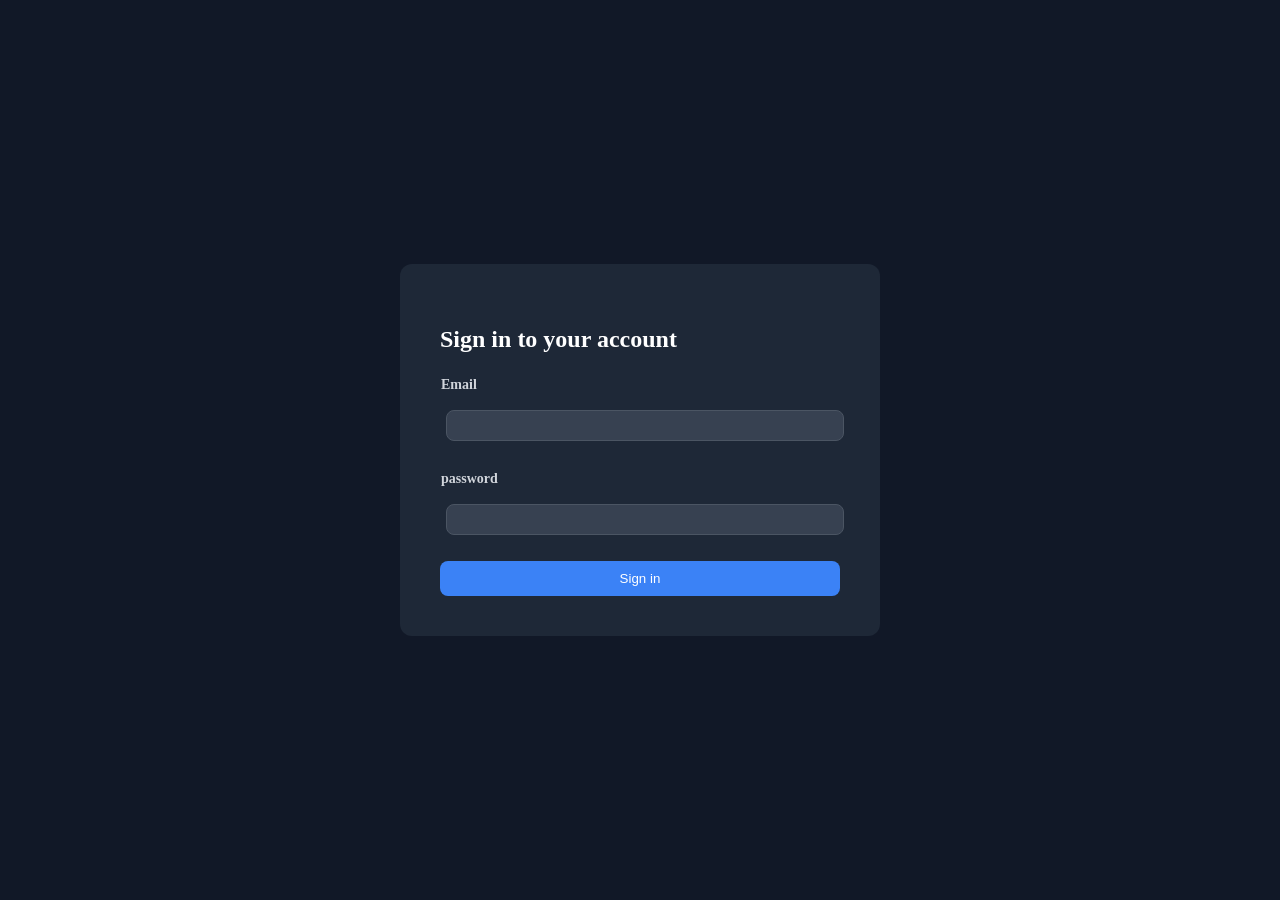
==== databse/index.html @ 640cc48b "ログインフォーム作成" ====
<!DOCTYPE html>
<html lang="en">
<head>
    <meta charset="UTF-8">
    <meta name="viewport" content="width=device-width, initial-scale=1.0">
    <!-- スタイルシートの読み込み -->
    <link rel="stylesheet" href="./sanitize.css">
    <link rel="stylesheet" href="./style.css"> 
    <title>ログインフォーム</title>
</head>
<body>
    
    <div class="account">
        <h1 class="account-headline">Sign in to your account</h1>

        <form class="form" action=""> <!-- フォーム要素。action属性に送信先URLを指定。ユーザーの入力データをサーバーに送る --> 
            <table class="form-table"> <!-- 表を作る要素。フォームの項目を整列させるためにテーブルを使用 -->
                <tr>
                    <th>
                        <label for="name">
                            Email
                        </label>
                    </th>
                    <td>
                        <input class="input" type="email" id="email"> 
                    </td>
                </tr>
                <tr>
                    <th>
                        <label for="email">
                            password
                        </label>
                    </th>
                    <td>
                        <input class="input" type="password" id="password"> 
                    </td>
                </tr>
            </table>

            <div class="form-button">
                <button class="button button-submission" type="submit">Sign in</button> 
            </div>
        </form>
    </div>
</body>
</html>
---- databse/sanitize.css ----
/* Document
 * ========================================================================== */

/**
 * Add border box sizing in all browsers (opinionated).
 */

*,
::before,
::after {
  box-sizing: border-box;
}

/**
 * 1. Add text decoration inheritance in all browsers (opinionated).
 * 2. Add vertical alignment inheritance in all browsers (opinionated).
 */

::before,
::after {
  text-decoration: inherit; /* 1 */
  vertical-align: inherit; /* 2 */
}

/**
 * 1. Use the default cursor in all browsers (opinionated).
 * 2. Change the line height in all browsers (opinionated).
 * 3. Use a 4-space tab width in all browsers (opinionated).
 * 4. Remove the grey highlight on links in iOS (opinionated).
 * 5. Prevent adjustments of font size after orientation changes in
 *    IE on Windows Phone and in iOS.
 * 6. Breaks words to prevent overflow in all browsers (opinionated).
 */

html {
  cursor: default; /* 1 */
  line-height: 1.5; /* 2 */
  -moz-tab-size: 4; /* 3 */
  tab-size: 4; /* 3 */
  -webkit-tap-highlight-color: transparent /* 4 */;
  -ms-text-size-adjust: 100%; /* 5 */
  -webkit-text-size-adjust: 100%; /* 5 */
  word-break: break-word; /* 6 */
}

/* Sections
 * ========================================================================== */

/**
 * Remove the margin in all browsers (opinionated).
 */

body {
  margin: 0;
}

/**
 * Correct the font size and margin on `h1` elements within `section` and
 * `article` contexts in Chrome, Edge, Firefox, and Safari.
 */

h1 {
  font-size: 2em;
  margin: 0.67em 0;
}

/* Grouping content
 * ========================================================================== */

/**
 * Remove the margin on nested lists in Chrome, Edge, IE, and Safari.
 */

dl dl,
dl ol,
dl ul,
ol dl,
ul dl {
  margin: 0;
}

/**
 * Remove the margin on nested lists in Edge 18- and IE.
 */

ol ol,
ol ul,
ul ol,
ul ul {
  margin: 0;
}

/**
 * 1. Add the correct sizing in Firefox.
 * 2. Show the overflow in Edge 18- and IE.
 */

hr {
  height: 0; /* 1 */
  overflow: visible; /* 2 */
}

/**
 * Add the correct display in IE.
 */

main {
  display: block;
}

/**
 * Remove the list style on navigation lists in all browsers (opinionated).
 */

nav ol,
nav ul {
  list-style: none;
  padding: 0;
}

/**
 * 1. Correct the inheritance and scaling of font size in all browsers.
 * 2. Correct the odd `em` font sizing in all browsers.
 */

pre {
  font-family: monospace, monospace; /* 1 */
  font-size: 1em; /* 2 */
}

/* Text-level semantics
 * ========================================================================== */

/**
 * Remove the gray background on active links in IE 10.
 */

a {
  background-color: transparent;
}

/**
 * Add the correct text decoration in Edge 18-, IE, and Safari.
 */

abbr[title] {
  text-decoration: underline;
  text-decoration: underline dotted;
}

/**
 * Add the correct font weight in Chrome, Edge, and Safari.
 */

b,
strong {
  font-weight: bolder;
}

/**
 * 1. Correct the inheritance and scaling of font size in all browsers.
 * 2. Correct the odd `em` font sizing in all browsers.
 */

code,
kbd,
samp {
  font-family: monospace, monospace; /* 1 */
  font-size: 1em; /* 2 */
}

/**
 * Add the correct font size in all browsers.
 */

small {
  font-size: 80%;
}

/* Embedded content
 * ========================================================================== */

/*
 * Change the alignment on media elements in all browsers (opinionated).
 */

audio,
canvas,
iframe,
img,
svg,
video {
  vertical-align: middle;
}

/**
 * Add the correct display in IE 9-.
 */

audio,
video {
  display: inline-block;
}

/**
 * Add the correct display in iOS 4-7.
 */

audio:not([controls]) {
  display: none;
  height: 0;
}

/**
 * Remove the border on iframes in all browsers (opinionated).
 */

iframe {
  border-style: none;
}

/**
 * Remove the border on images within links in IE 10-.
 */

img {
  border-style: none;
}

/**
 * Change the fill color to match the text color in all browsers (opinionated).
 */

svg:not([fill]) {
  fill: currentColor;
}

/**
 * Hide the overflow in IE.
 */

svg:not(:root) {
  overflow: hidden;
}

/* Tabular data
 * ========================================================================== */

/**
 * Collapse border spacing in all browsers (opinionated).
 */

table {
  border-collapse: collapse;
}

/* Forms
 * ========================================================================== */

/**
 * Remove the margin on controls in Safari.
 */

button,
input,
select {
  margin: 0;
}

/**
 * 1. Show the overflow in IE.
 * 2. Remove the inheritance of text transform in Edge 18-, Firefox, and IE.
 */

button {
  overflow: visible; /* 1 */
  text-transform: none; /* 2 */
}

/**
 * Correct the inability to style buttons in iOS and Safari.
 */

button,
[type="button"],
[type="reset"],
[type="submit"] {
  -webkit-appearance: button;
}

/**
 * 1. Change the inconsistent appearance in all browsers (opinionated).
 * 2. Correct the padding in Firefox.
 */

fieldset {
  border: 1px solid #a0a0a0; /* 1 */
  padding: 0.35em 0.75em 0.625em; /* 2 */
}

/**
 * Show the overflow in Edge 18- and IE.
 */

input {
  overflow: visible;
}

/**
 * 1. Correct the text wrapping in Edge 18- and IE.
 * 2. Correct the color inheritance from `fieldset` elements in IE.
 */

legend {
  color: inherit; /* 2 */
  display: table; /* 1 */
  max-width: 100%; /* 1 */
  white-space: normal; /* 1 */
}

/**
 * 1. Add the correct display in Edge 18- and IE.
 * 2. Add the correct vertical alignment in Chrome, Edge, and Firefox.
 */

progress {
  display: inline-block; /* 1 */
  vertical-align: baseline; /* 2 */
}

/**
 * Remove the inheritance of text transform in Firefox.
 */

select {
  text-transform: none;
}

/**
 * 1. Remove the margin in Firefox and Safari.
 * 2. Remove the default vertical scrollbar in IE.
 * 3. Change the resize direction in all browsers (opinionated).
 */

textarea {
  margin: 0; /* 1 */
  overflow: auto; /* 2 */
  resize: vertical; /* 3 */
}

/**
 * Remove the padding in IE 10-.
 */

[type="checkbox"],
[type="radio"] {
  padding: 0;
}

/**
 * 1. Correct the odd appearance in Chrome, Edge, and Safari.
 * 2. Correct the outline style in Safari.
 */

[type="search"] {
  -webkit-appearance: textfield; /* 1 */
  outline-offset: -2px; /* 2 */
}

/**
 * Correct the cursor style of increment and decrement buttons in Safari.
 */

::-webkit-inner-spin-button,
::-webkit-outer-spin-button {
  height: auto;
}

/**
 * Correct the text style of placeholders in Chrome, Edge, and Safari.
 */

::-webkit-input-placeholder {
  color: inherit;
  opacity: 0.54;
}

/**
 * Remove the inner padding in Chrome, Edge, and Safari on macOS.
 */

::-webkit-search-decoration {
  -webkit-appearance: none;
}

/**
 * 1. Correct the inability to style upload buttons in iOS and Safari.
 * 2. Change font properties to `inherit` in Safari.
 */

::-webkit-file-upload-button {
  -webkit-appearance: button; /* 1 */
  font: inherit; /* 2 */
}

/**
 * Remove the inner border and padding of focus outlines in Firefox.
 */

::-moz-focus-inner {
  border-style: none;
  padding: 0;
}

/**
 * Restore the focus outline styles unset by the previous rule in Firefox.
 */

:-moz-focusring {
  outline: 1px dotted ButtonText;
}

/**
 * Remove the additional :invalid styles in Firefox.
 */

:-moz-ui-invalid {
  box-shadow: none;
}

/* Interactive
 * ========================================================================== */

/*
 * Add the correct display in Edge 18- and IE.
 */

details {
  display: block;
}

/*
 * Add the correct styles in Edge 18-, IE, and Safari.
 */

dialog {
  background-color: white;
  border: solid;
  color: black;
  display: block;
  height: -moz-fit-content;
  height: -webkit-fit-content;
  height: fit-content;
  left: 0;
  margin: auto;
  padding: 1em;
  position: absolute;
  right: 0;
  width: -moz-fit-content;
  width: -webkit-fit-content;
  width: fit-content;
}

dialog:not([open]) {
  display: none;
}

/*
 * Add the correct display in all browsers.
 */

summary {
  display: list-item;
}

/* Scripting
 * ========================================================================== */

/**
 * Add the correct display in IE 9-.
 */

canvas {
  display: inline-block;
}

/**
 * Add the correct display in IE.
 */

template {
  display: none;
}

/* User interaction
 * ========================================================================== */

/*
 * 1. Remove the tapping delay in IE 10.
 * 2. Remove the tapping delay on clickable elements
      in all browsers (opinionated).
 */

a,
area,
button,
input,
label,
select,
summary,
textarea,
[tabindex] {
  -ms-touch-action: manipulation; /* 1 */
  touch-action: manipulation; /* 2 */
}

/**
 * Add the correct display in IE 10-.
 */

[hidden] {
  display: none;
}

/* Accessibility
 * ========================================================================== */

/**
 * Change the cursor on busy elements in all browsers (opinionated).
 */

[aria-busy="true"] {
  cursor: progress;
}

/*
 * Change the cursor on control elements in all browsers (opinionated).
 */

[aria-controls] {
  cursor: pointer;
}

/*
 * Change the cursor on disabled, not-editable, or otherwise
 * inoperable elements in all browsers (opinionated).
 */

[aria-disabled="true"],
[disabled] {
  cursor: not-allowed;
}

/*
 * Change the display on visually hidden accessible elements
 * in all browsers (opinionated).
 */

[aria-hidden="false"][hidden] {
  display: initial;
}

[aria-hidden="false"][hidden]:not(:focus) {
  clip: rect(0, 0, 0, 0);
  position: absolute;
}
---- databse/style.css ----
body {
    min-height: 100vh;
    display: flex;
    align-items: center;
    justify-content: center;
    background-color: #111827;
  }
  
  .account {
    background-color: #1e2837;
    border-radius: 12px;
    padding: 40px;
    width: 480px;
  }
  
  .account-headline {
    color: #ffffff;
    font-size: 24px;
  }

  .form-table {
    width: 100%;
    border-collapse: collapse;
  }
  
  .form-table tr {
    display: block;
    margin-bottom: 20px;
  }
  
  .form-table th {
    display: block;
    color: #d1d5db;
    font-size: 14px;
    font-weight: 600;
    margin-bottom: 8px;
    text-align: left;
  }
  
  .form-table td {
    display: block;
  }
  
  .input {
    width: 100%;
    box-sizing: border-box;
    background-color: #374151;
    border: 1px solid #4b5563;
    border-radius: 8px;
    padding: 7px 16px;
    margin: 5px;
    color: #9ca3af;
  }
  
  .button {
    width: 100%;
    padding: 10px;
    border-radius: 8px;
    border: none;
    cursor: pointer;
  }
  
  .button-submission {
    background-color: #3b82f6;
    color: #ffffff;
  }
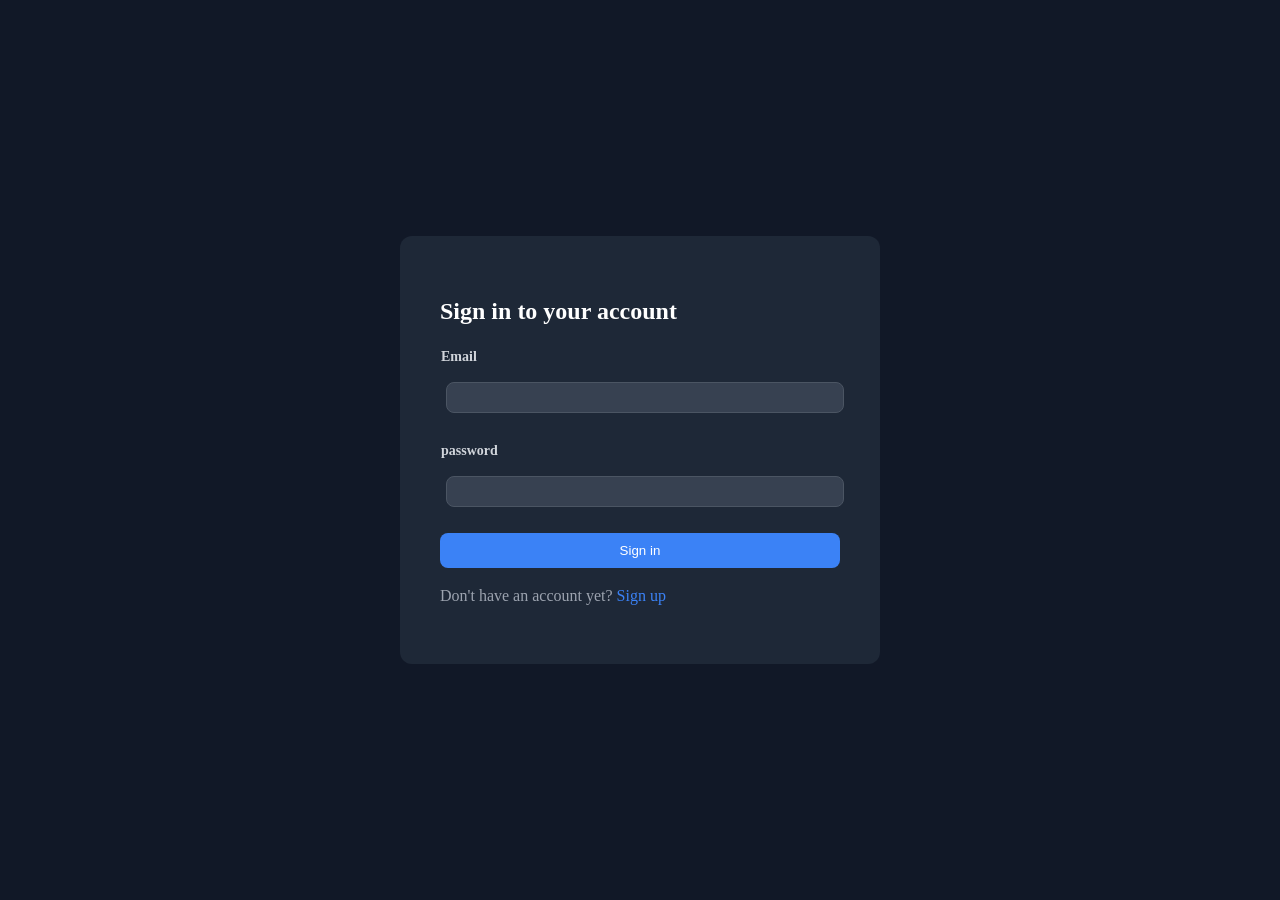
==== commit 11f288ea: "Sign upボタン追加" ====
--- a/databse/index.html
+++ b/databse/index.html
@@ -13,11 +13,11 @@
     <div class="account">
         <h1 class="account-headline">Sign in to your account</h1>
 
-        <form class="form" action=""> <!-- フォーム要素。action属性に送信先URLを指定。ユーザーの入力データをサーバーに送る --> 
-            <table class="form-table"> <!-- 表を作る要素。フォームの項目を整列させるためにテーブルを使用 -->
+        <form class="form" action=""> 
+            <table class="form-table"> 
                 <tr>
                     <th>
-                        <label for="name">
+                        <label for="email">
                             Email
                         </label>
                     </th>
@@ -27,7 +27,7 @@
                 </tr>
                 <tr>
                     <th>
-                        <label for="email">
+                        <label for="password">
                             password
                         </label>
                     </th>
@@ -41,6 +41,9 @@
                 <button class="button button-submission" type="submit">Sign in</button> 
             </div>
         </form>
+        <p class="signup-text">Don't have an account yet? <a href="#">Sign up</a></p>
     </div>
+
+    <script src="app.js"></script>
 </body>
 </html>
--- a/databse/style.css
+++ b/databse/style.css
@@ -1,66 +1,75 @@
 body {
-    min-height: 100vh;
-    display: flex;
-    align-items: center;
-    justify-content: center;
-    background-color: #111827;
-  }
-  
-  .account {
-    background-color: #1e2837;
-    border-radius: 12px;
-    padding: 40px;
-    width: 480px;
-  }
-  
-  .account-headline {
-    color: #ffffff;
-    font-size: 24px;
-  }
+  min-height: 100vh;
+  display: flex;
+  align-items: center;
+  justify-content: center;
+  background-color: #111827;
+}
 
-  .form-table {
-    width: 100%;
-    border-collapse: collapse;
-  }
-  
-  .form-table tr {
-    display: block;
-    margin-bottom: 20px;
-  }
-  
-  .form-table th {
-    display: block;
-    color: #d1d5db;
-    font-size: 14px;
-    font-weight: 600;
-    margin-bottom: 8px;
-    text-align: left;
-  }
-  
-  .form-table td {
-    display: block;
-  }
-  
-  .input {
-    width: 100%;
-    box-sizing: border-box;
-    background-color: #374151;
-    border: 1px solid #4b5563;
-    border-radius: 8px;
-    padding: 7px 16px;
-    margin: 5px;
-    color: #9ca3af;
-  }
-  
-  .button {
-    width: 100%;
-    padding: 10px;
-    border-radius: 8px;
-    border: none;
-    cursor: pointer;
-  }
-  
-  .button-submission {
-    background-color: #3b82f6;
-    color: #ffffff;
-  }+.account {
+  background-color: #1e2837;
+  border-radius: 12px;
+  padding: 40px;
+  width: 480px;
+}
+
+.account-headline {
+  color: #ffffff;
+  font-size: 24px;
+}
+
+.form-table {
+  width: 100%;
+  border-collapse: collapse;
+}
+
+.form-table tr {
+  display: block;
+  margin-bottom: 20px;
+}
+
+.form-table th {
+  display: block;
+  color: #d1d5db;
+  font-size: 14px;
+  font-weight: 600;
+  margin-bottom: 8px;
+  text-align: left;
+}
+
+.form-table td {
+  display: block;
+}
+
+.input {
+  width: 100%;
+  box-sizing: border-box;
+  background-color: #374151;
+  border: 1px solid #4b5563;
+  border-radius: 8px;
+  padding: 7px 16px;
+  margin: 5px;
+  color: #9ca3af;
+}
+
+.button {
+  width: 100%;
+  padding: 10px;
+  border-radius: 8px;
+  border: none;
+  cursor: pointer;
+}
+
+.button-submission {
+  background-color: #3b82f6;
+  color: #ffffff;
+}
+
+.signup-text {
+  color: #9ca3af;
+}
+
+.signup-text a {
+  color: #3b82f6;
+  text-decoration: none;
+}
